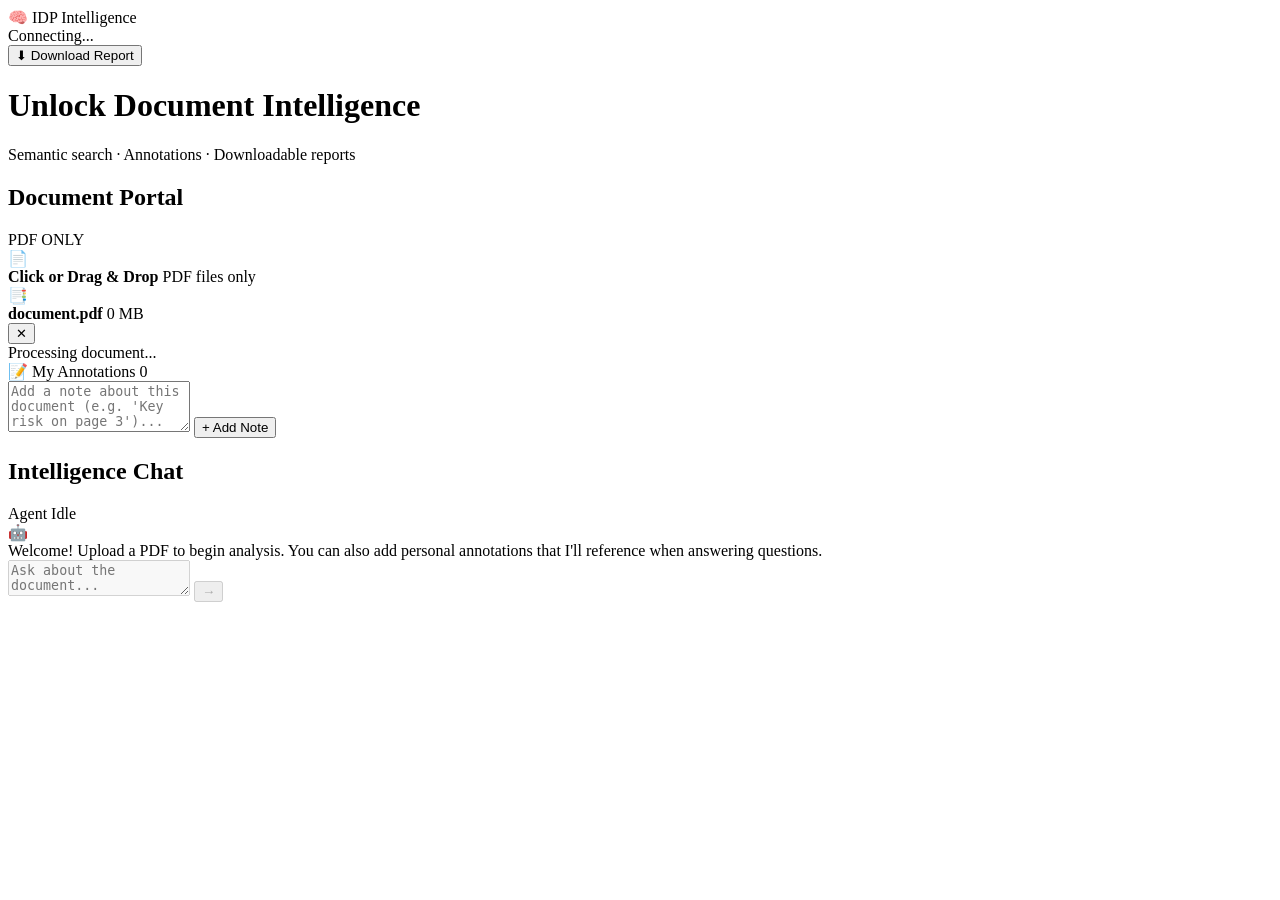
==== frontend/index.html @ 1e62a19a "feat: initialize AI document intelligence agent with RAG, FAISS vector store, and FastAPI backend in" ====
<!DOCTYPE html>
<html lang="en">
<head>
    <meta charset="UTF-8">
    <meta name="viewport" content="width=device-width, initial-scale=1.0">
    <title>IDP Agent | Intelligent Document Processing</title>
    <meta name="description" content="AI-powered document intelligence with semantic search, annotations, and downloadable reports.">
    <!-- Fonts -->
    <link rel="preconnect" href="https://fonts.googleapis.com">
    <link rel="preconnect" href="https://fonts.gstatic.com" crossorigin>
    <link href="https://fonts.googleapis.com/css2?family=Inter:wght@300;400;600;700;800&display=swap" rel="stylesheet">
    <!-- GSAP -->
    <script src="https://cdnjs.cloudflare.com/ajax/libs/gsap/3.12.2/gsap.min.js"></script>
    <link rel="stylesheet" href="/static/style.css">
</head>
<body>
    <div id="particles-container"></div>

    <div class="app-container">
        <!-- Header -->
        <header class="main-header">
            <div class="logo">
                <span class="icon">🧠</span>
                <span class="text">IDP Intelligence</span>
            </div>
            <div class="header-right">
                <div class="status">
                    <span id="backend-status" class="online-dot offline"></span>
                    <span id="status-label">Connecting...</span>
                </div>
                <!-- Download Report Button -->
                <button class="download-btn hidden" id="download-btn" onclick="downloadReport()" title="Download PDF Report">
                    <span>⬇</span> Download Report
                </button>
            </div>
        </header>

        <main class="hero-section">
            <h1 class="hero-title">Unlock Document Intelligence</h1>
            <p class="hero-subtitle">Semantic search · Annotations · Downloadable reports</p>
        </main>

        <div class="app-grid">
            <!-- Left Panel: Upload + Annotations -->
            <section class="panel glass doc-portal">
                <div class="panel-header">
                    <h2>Document Portal</h2>
                    <span class="badge">PDF ONLY</span>
                </div>

                <div class="upload-zone" id="upload-zone">
                    <div class="upload-icon">📄</div>
                    <div class="upload-text">
                        <strong>Click or Drag & Drop</strong>
                        <span>PDF files only</span>
                    </div>
                    <input type="file" id="file-input" hidden accept=".pdf">
                </div>

                <div id="document-info" class="document-info hidden">
                    <div class="doc-card">
                        <div class="doc-icon">📑</div>
                        <div class="doc-meta">
                            <strong id="doc-name">document.pdf</strong>
                            <span id="doc-size">0 MB</span>
                        </div>
                        <button class="reset-btn" id="reset-btn" title="Upload new document">✕</button>
                    </div>
                </div>

                <div class="upload-progress hidden" id="upload-progress">
                    <div class="progress-bar"><div class="progress-fill"></div></div>
                    <span id="progress-label">Processing document...</span>
                </div>

                <!-- ── Annotations Panel ───────────────────────────── -->
                <div id="annotations-panel" class="annotations-panel hidden">
                    <div class="annotations-header">
                        <span>📝 My Annotations</span>
                        <span class="badge" id="ann-count">0</span>
                    </div>

                    <div class="annotation-input-wrap">
                        <textarea
                            id="annotation-input"
                            placeholder="Add a note about this document (e.g. 'Key risk on page 3')..."
                            rows="3"
                        ></textarea>
                        <button id="add-annotation-btn" class="add-ann-btn" onclick="addAnnotation()">
                            + Add Note
                        </button>
                    </div>

                    <div id="annotations-list" class="annotations-list">
                        <!-- Populated dynamically -->
                    </div>
                </div>
            </section>

            <!-- Right Panel: Chat Interface -->
            <section class="panel glass chat-interface">
                <div class="panel-header">
                    <h2>Intelligence Chat</h2>
                    <div class="agent-status">
                        <span class="agent-idle" id="agent-indicator"></span>
                        <span id="agent-label">Agent Idle</span>
                    </div>
                </div>

                <div class="chat-messages" id="chat-messages">
                    <div class="message system">
                        <div class="avatar">🤖</div>
                        <div class="text">Welcome! Upload a PDF to begin analysis. You can also add personal annotations that I'll reference when answering questions.</div>
                    </div>
                </div>

                <div class="chat-input-area">
                    <textarea id="chat-input" placeholder="Ask about the document..." disabled></textarea>
                    <button class="send-btn" id="send-btn" disabled>→</button>
                </div>
            </section>
        </div>
    </div>

    <script src="/static/app.js"></script>
</body>
</html>
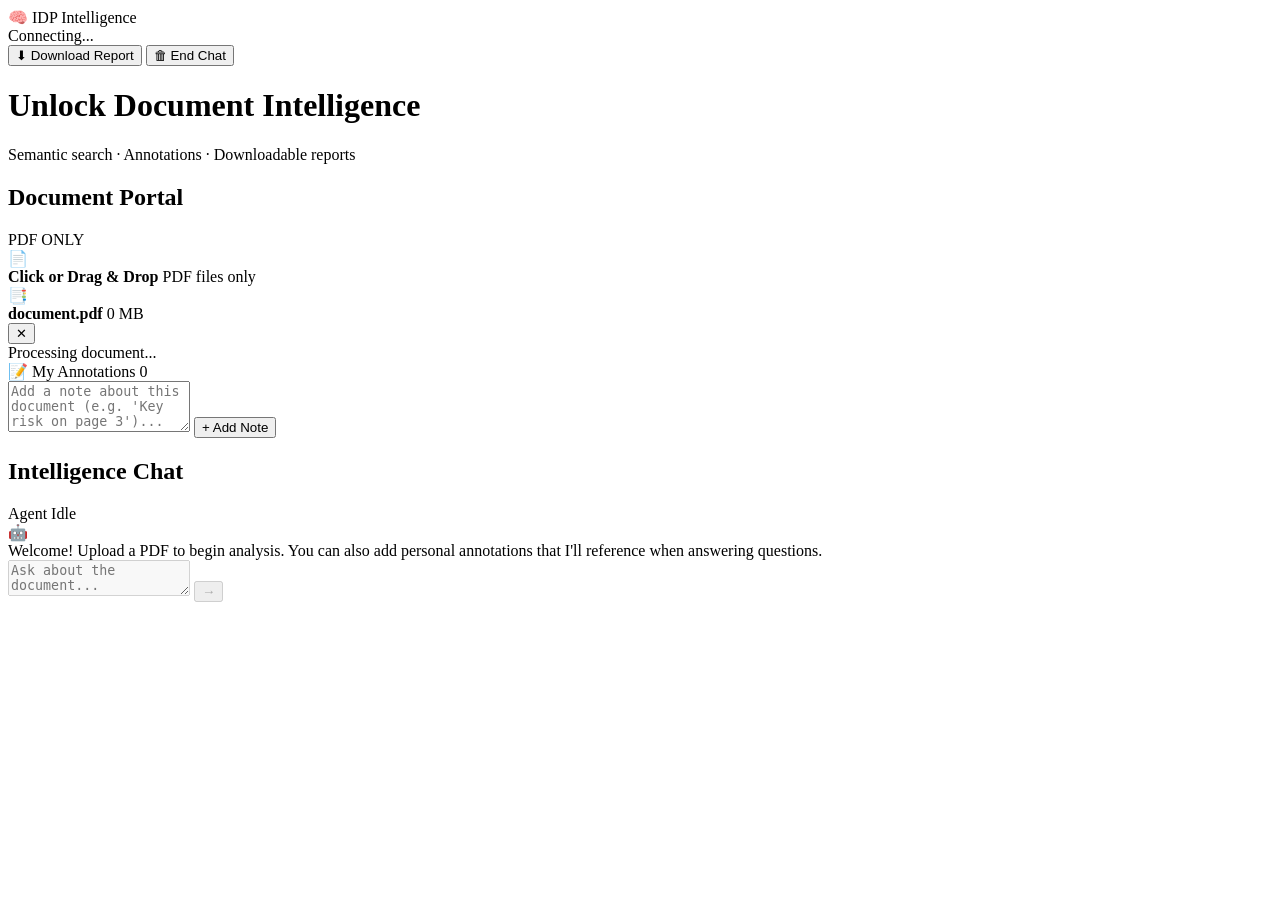
==== commit 79c8c8da: "add some changes in layout" ====
--- a/frontend/index.html
+++ b/frontend/index.html
@@ -31,6 +31,9 @@
                 <!-- Download Report Button -->
                 <button class="download-btn hidden" id="download-btn" onclick="downloadReport()" title="Download PDF Report">
                     <span>⬇</span> Download Report
+                </button>
+                <button class="download-btn hidden" id="end-chat-btn" onclick="endConversation()" title="End chat and clear temporary memory">
+                    <span>🗑</span> End Chat
                 </button>
             </div>
         </header>
